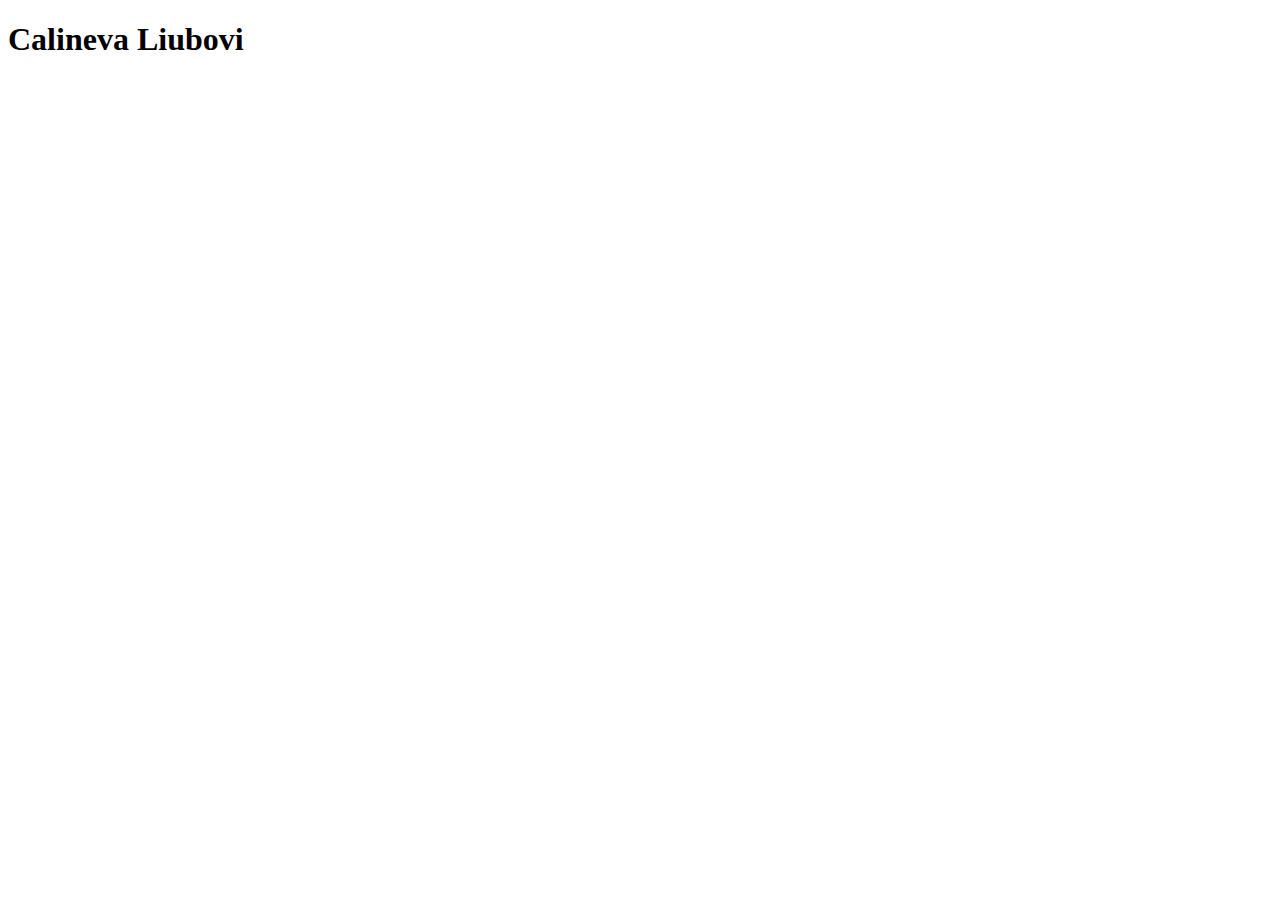
==== index.html @ 56b492c8 "init: add html and css files" ====
<!DOCTYPE html>
<html lang="en">

<head>
    <meta charset="UTF-8">
    <meta name="viewport" content="width=device-width, initial-scale=1.0">
    <link rel="stylesheet" href="assets/style.css">
    <title>Document</title>

</head>

<body>
    <h1>Calineva Liubovi</h1>
</body>

</html>
---- assets/style.css ----
h1 {
  animation: color-change 5s infinite;
}

@keyframes color-change {
  0% {
    color: aqua;
  }
  50% {
    color: blue;
  }
  100% {
    color: red;
  }
}
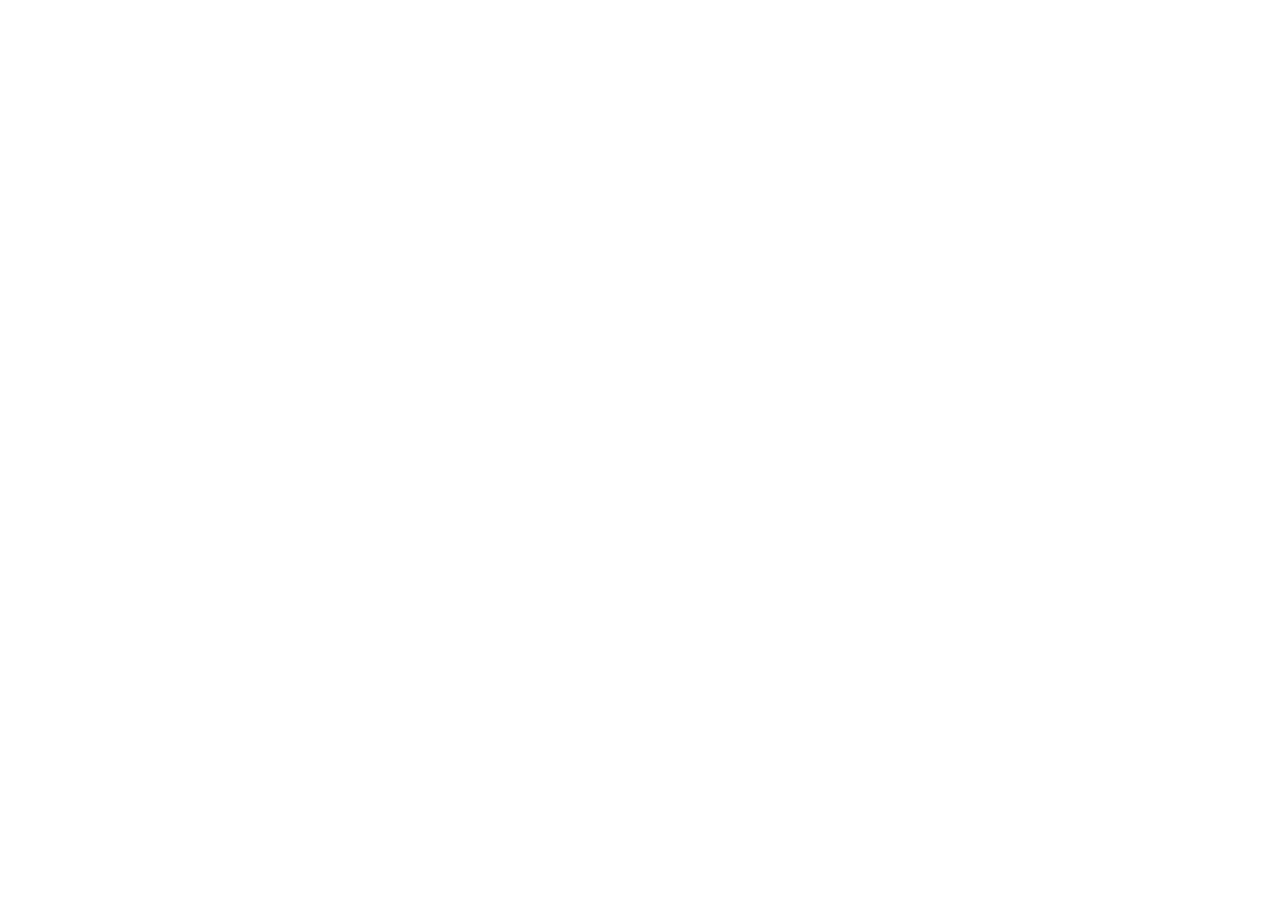
==== commit f8f50391: "feat: add html file" ====
--- a/index.html
+++ b/index.html
@@ -4,13 +4,11 @@
 <head>
     <meta charset="UTF-8">
     <meta name="viewport" content="width=device-width, initial-scale=1.0">
-    <link rel="stylesheet" href="assets/style.css">
     <title>Document</title>
-
 </head>
 
 <body>
-    <h1>Calineva Liubovi</h1>
+
 </body>
 
 </html>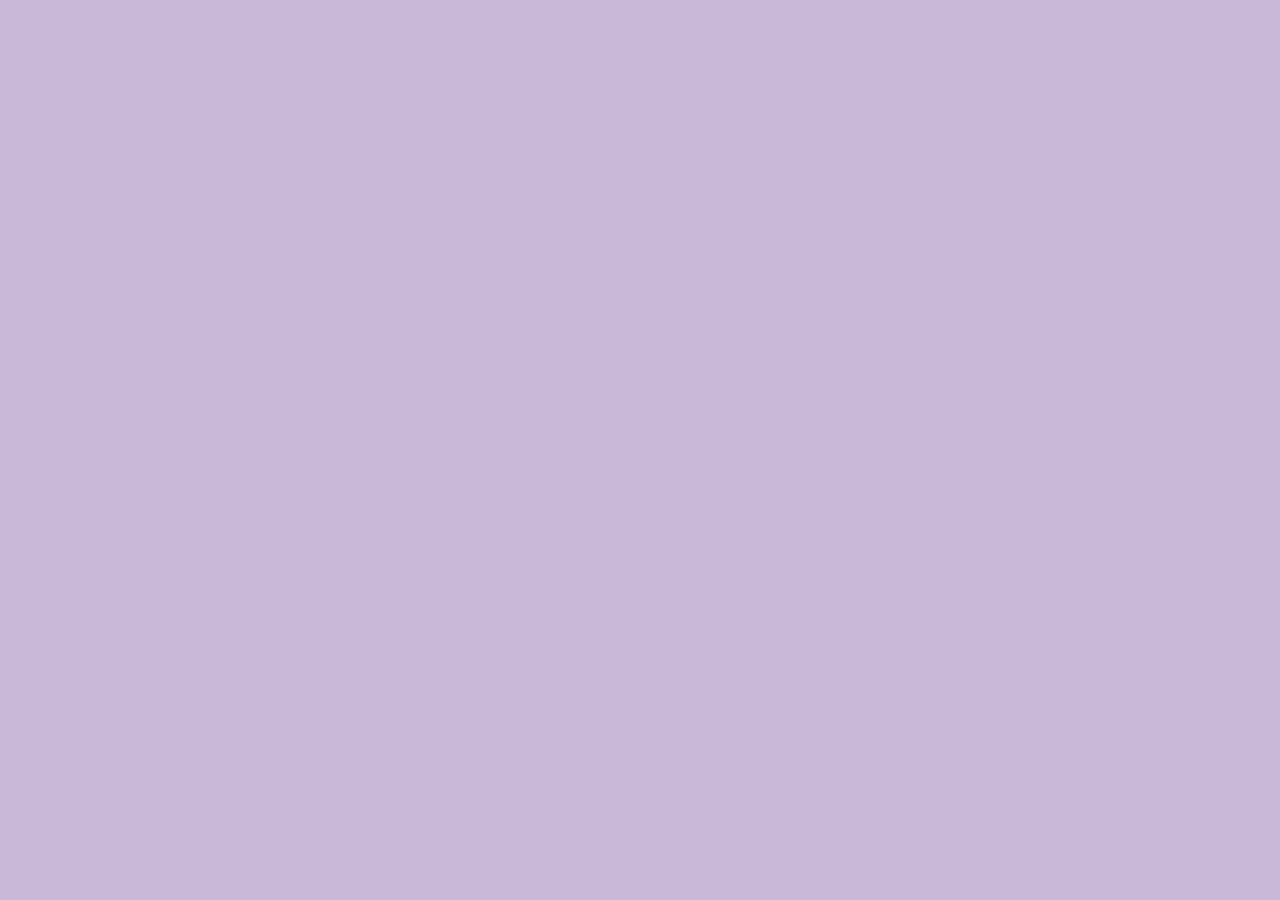
==== commit e7efccc8: "feat: add css file" ====
--- a/index.html
+++ b/index.html
@@ -4,6 +4,7 @@
 <head>
     <meta charset="UTF-8">
     <meta name="viewport" content="width=device-width, initial-scale=1.0">
+    <link rel="stylesheet" href="assets/style.css">
     <title>Document</title>
 </head>
 
--- a/assets/style.css
+++ b/assets/style.css
@@ -0,0 +1,3 @@
+body {
+  background-color: rgb(201, 184, 216);
+}
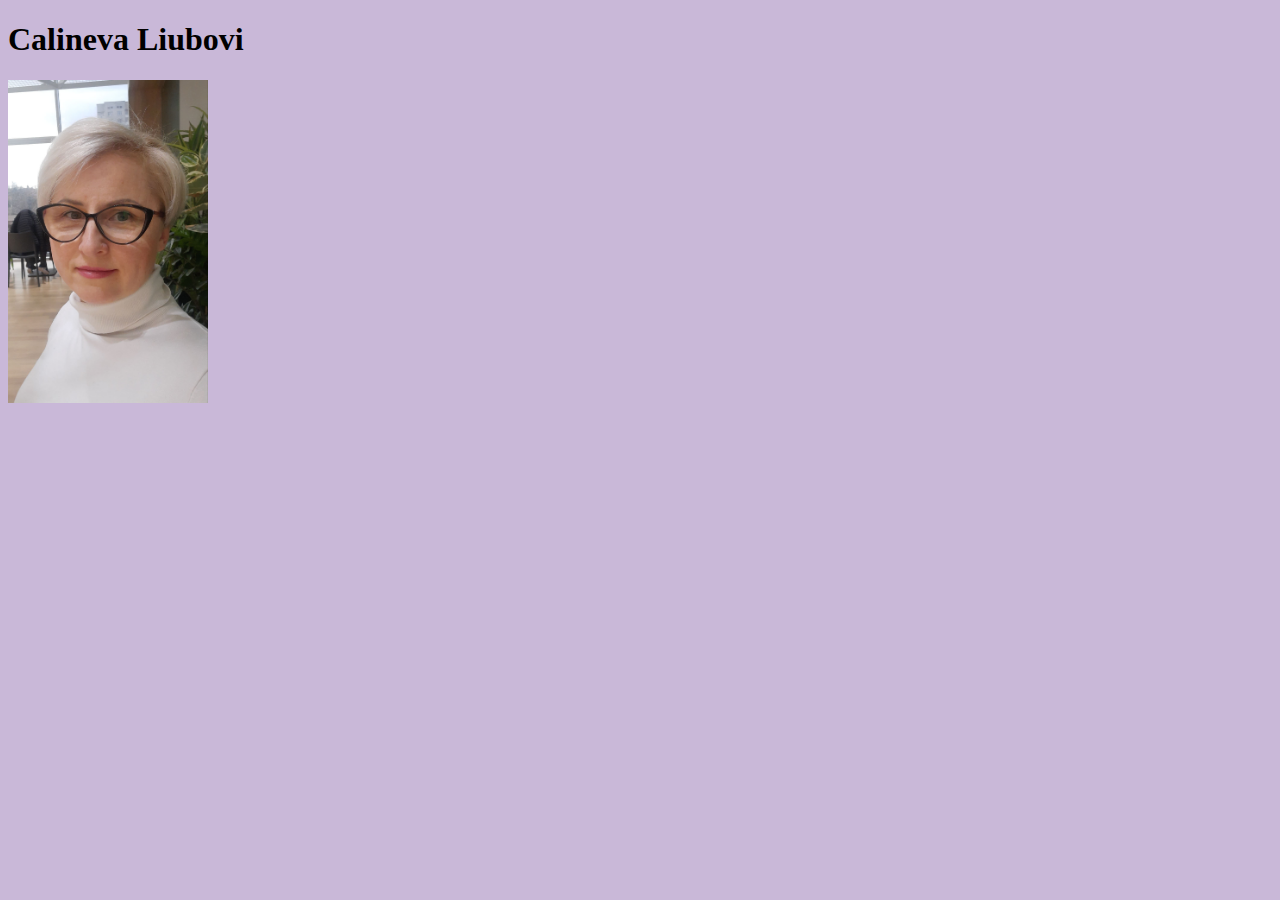
==== commit f6910727: "feat: add foto" ====
--- a/index.html
+++ b/index.html
@@ -9,6 +9,8 @@
 </head>
 
 <body>
+    <h1>Calineva Liubovi</h1>
+    <img src="assets/img/1.jpg" alt="Calineva foto" width="200">
 
 </body>
 
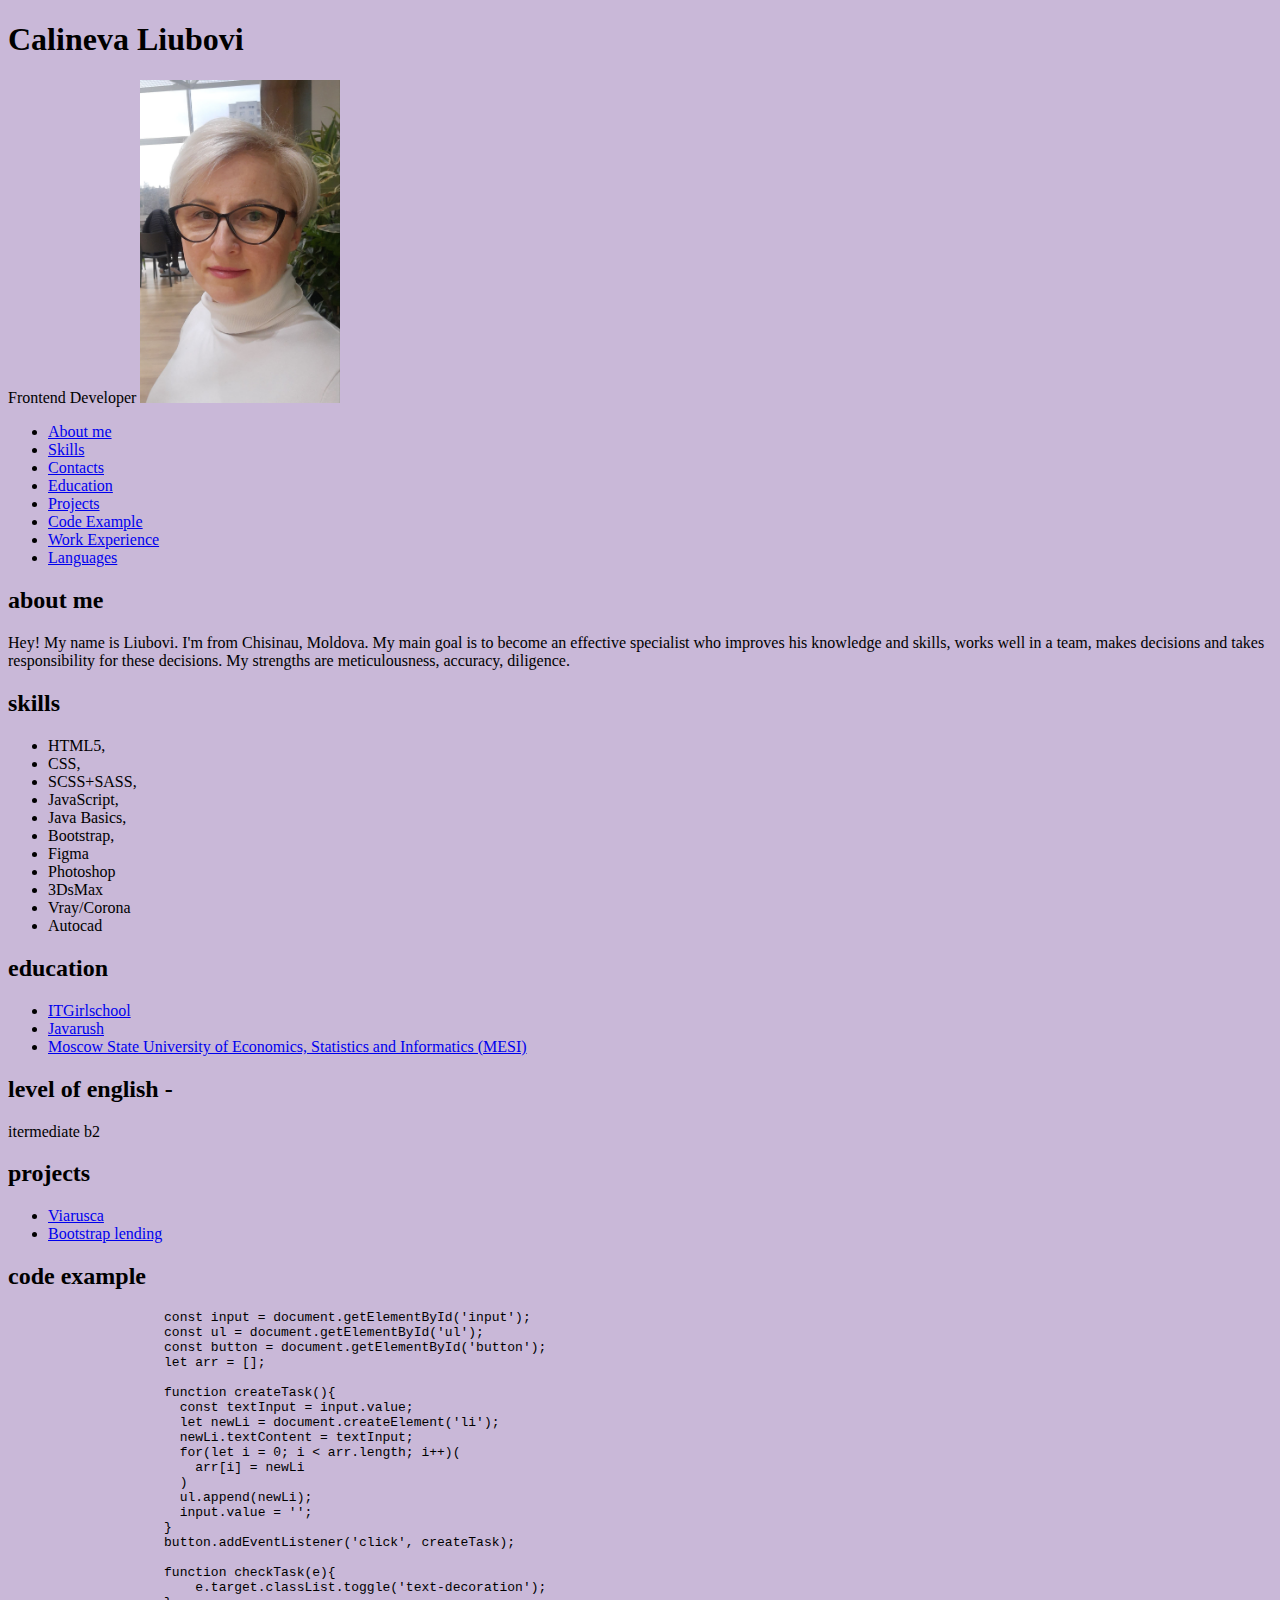
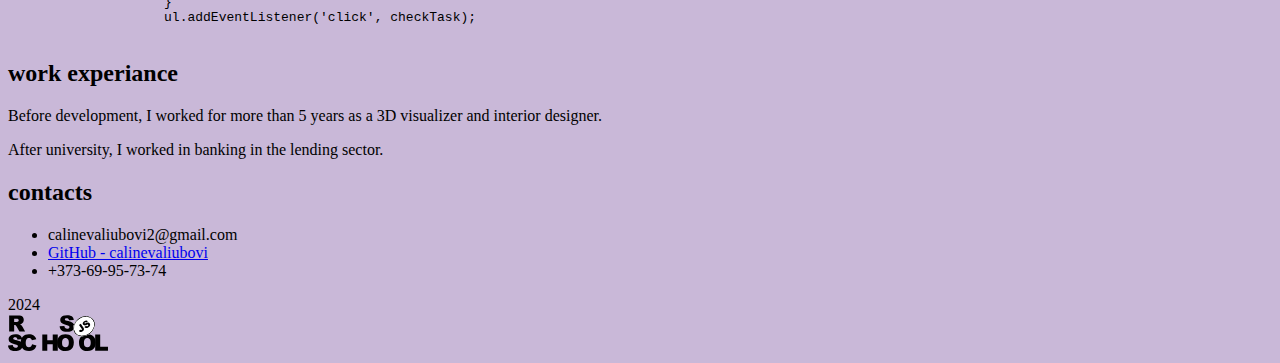
==== commit a60d9e6c: "feat: add all information about CV to html file" ====
--- a/index.html
+++ b/index.html
@@ -5,12 +5,135 @@
     <meta charset="UTF-8">
     <meta name="viewport" content="width=device-width, initial-scale=1.0">
     <link rel="stylesheet" href="assets/style.css">
-    <title>Document</title>
+    <title>Calineva Liubovi</title>
 </head>
 
 <body>
-    <h1>Calineva Liubovi</h1>
-    <img src="assets/img/1.jpg" alt="Calineva foto" width="200">
+    <header class="header">
+        <div class="container">
+            <div class="header-info">
+                <h1 class="h1">Calineva Liubovi</h1>
+                <span>Frontend Developer</span>
+                <img src="assets/img/1.jpg" alt="Calineva foto" width="200">
+            </div>
+
+            <nav class="nav">
+                <ul>
+                    <li><a href="#about">About me</a></li>
+                    <li><a href="#skills">Skills</a></li>
+                    <li><a href="#contacts">Contacts</a></li>
+                    <li><a href="#education">Education</a></li>
+                    <li><a href="#projects">Projects</a></li>
+                    <li><a href="#code">Code Example</a></li>
+                    <li><a href="#work">Work Experience</a></li>
+                    <li><a href="#languages">Languages</a></li>
+                </ul>
+            </nav>
+        </div>
+    </header>
+    <main>
+        <div class="container">
+            <section id="about">
+                <h2 class="h2">about me</h2>
+                <p>Hey! My name is Liubovi. I'm from Chisinau, Moldova. My main goal is to become an effective
+                    specialist
+                    who improves his knowledge and skills, works well in a team, makes decisions and takes
+                    responsibility
+                    for these decisions. My strengths are meticulousness, accuracy, diligence.</p>
+            </section>
+            <section id="skills">
+                <h2 class="h2">skills</h2>
+                <ul>
+                    <li>HTML5,</li>
+                    <li>CSS,</li>
+                    <li>SCSS+SASS,</li>
+                    <li>JavaScript,</li>
+                    <li>Java Basics,</li>
+                    <li>Bootstrap,</li>
+                    <li>Figma</li>
+                    <li>Photoshop</li>
+                    <li>3DsMax</li>
+                    <li>Vray/Corona</li>
+                    <li>Autocad</li>
+                </ul>
+            </section>
+            <section id="education">
+                <h2 class="h2">education</h2>
+                <ul>
+                    <li><a href="https://itgirlschool.com/" target="_blank">ITGirlschool</a></li>
+                    <li><a href="https://javarush.com/me" target="_blank">Javarush</a></li>
+                    <li><a href="https://ru.wikipedia.org/wiki/%D0%9C%D0%BE%D1%81%D0%BA%D0%BE%D0%B2%D1%81%D0%BA%D0%B8%D0%B9_%D0%B3%D0%BE%D1%81%D1%83%D0%B4%D0%B0%D1%80%D1%81%D1%82%D0%B2%D0%B5%D0%BD%D0%BD%D1%8B%D0%B9_%D1%83%D0%BD%D0%B8%D0%B2%D0%B5%D1%80%D1%81%D0%B8%D1%82%D0%B5%D1%82_%D1%8D%D0%BA%D0%BE%D0%BD%D0%BE%D0%BC%D0%B8%D0%BA%D0%B8,_%D1%81%D1%82%D0%B0%D1%82%D0%B8%D1%81%D1%82%D0%B8%D0%BA%D0%B8_%D0%B8_%D0%B8%D0%BD%D1%84%D0%BE%D1%80%D0%BC%D0%B0%D1%82%D0%B8%D0%BA%D0%B8"
+                            target="_blank">
+                            Moscow State University of Economics, Statistics and Informatics (MESI)</a>
+                    </li>
+                </ul>
+            </section>
+            <section id="languages">
+                <h2 class="h2">level of english - </h2>
+                <p>itermediate b2</p>
+            </section>
+            <section id="projects">
+                <h2 class="h2">projects</h2>
+                <ul>
+                    <li><a href="https://calinevaliubovi.github.io/Week8Task3new/possibilities.html"
+                            target="_blank">Viarusca</a></li>
+                    <li><a href="https://calinevaliubovi.github.io/Bootstrap-3/" target="_blank">Bootstrap lending</a>
+                    </li>
+                </ul>
+            </section>
+            <section id="code">
+                <h2 class="h2">code example</h2>
+                <code>
+                    <pre>
+                    const input = document.getElementById('input');
+                    const ul = document.getElementById('ul');
+                    const button = document.getElementById('button');
+                    let arr = [];
+                    
+                    function createTask(){
+                      const textInput = input.value;
+                      let newLi = document.createElement('li');
+                      newLi.textContent = textInput;
+                      for(let i = 0; i < arr.length; i++)(
+                        arr[i] = newLi
+                      )
+                      ul.append(newLi);
+                      input.value = '';
+                    }
+                    button.addEventListener('click', createTask);
+                    
+                    function checkTask(e){
+                        e.target.classList.toggle('text-decoration');
+                    }
+                    ul.addEventListener('click', checkTask);
+                    </pre>
+                </code>
+            </section>
+            <section id="work">
+                <div>
+                    <h2 class="h2">work experiance</h2>
+                    <p>Before development, I worked for more than 5 years as a 3D visualizer and interior designer.</p>
+                    <p>After university, I worked in banking in the lending sector.</p>
+                </div>
+            </section>
+        </div>
+    </main>
+    <footer>
+        <div class="container">
+            <section class="contacts-info" id="contacts">
+                <h2 class="h2">contacts</h2>
+                <ul>
+                    <li>calinevaliubovi2@gmail.com</li>
+                    <li><a href="https://github.com/calinevaliubovi" target="_blank">GitHub - calinevaliubovi</a></li>
+                    <li>+373-69-95-73-74</li>
+                </ul>
+            </section>
+            <section class="school-info"></section>
+            <div>2024</div>
+            <img src="assets/img/rs-school-logo.svg" width="100" alt="Logo">
+        </div>
+    </footer>
+
 
 </body>
 
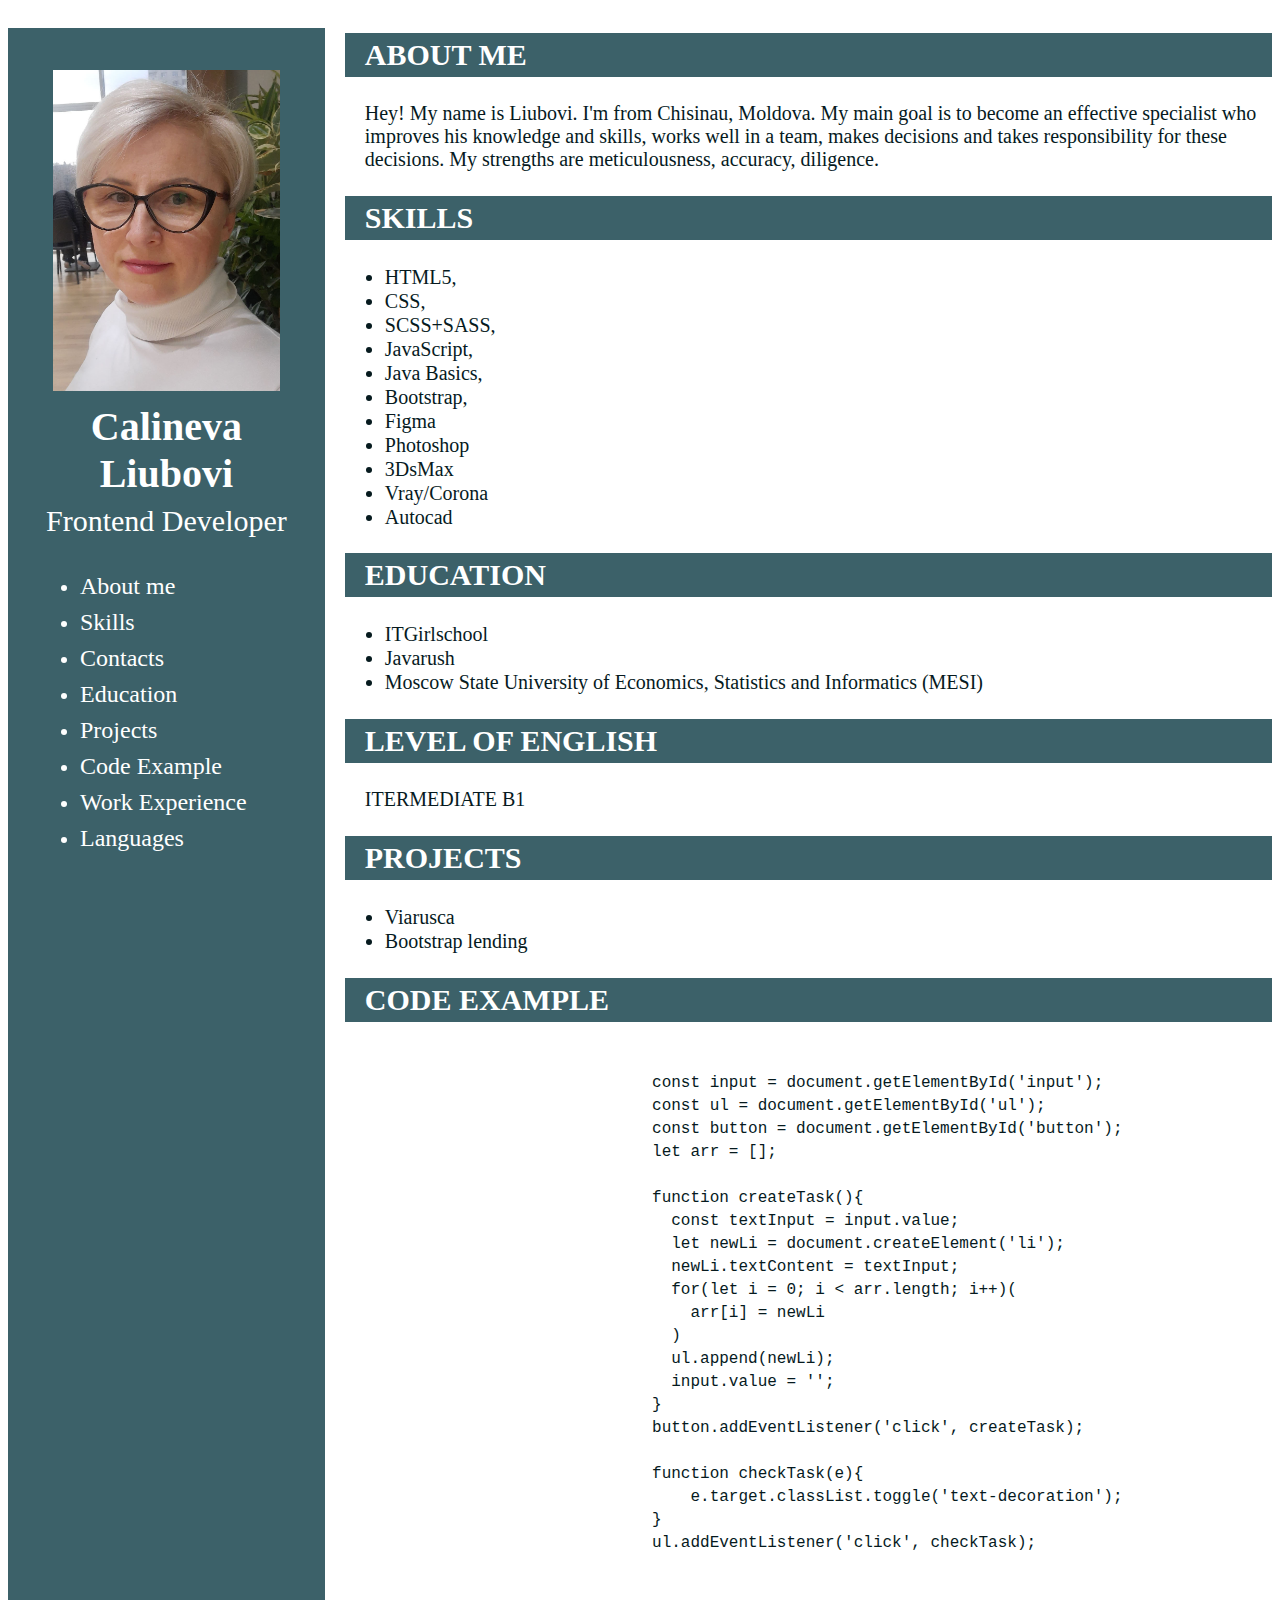
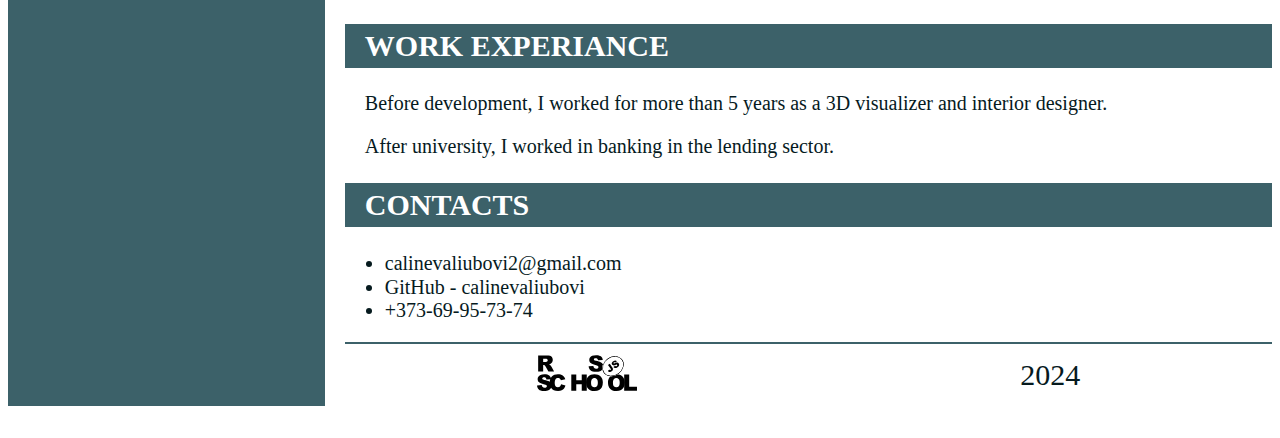
==== commit 14d64e80: "feat: add css styles" ====
--- a/index.html
+++ b/index.html
@@ -9,132 +9,149 @@
 </head>
 
 <body>
-    <header class="header">
-        <div class="container">
-            <div class="header-info">
-                <h1 class="h1">Calineva Liubovi</h1>
-                <span>Frontend Developer</span>
-                <img src="assets/img/1.jpg" alt="Calineva foto" width="200">
-            </div>
-
-            <nav class="nav">
-                <ul>
-                    <li><a href="#about">About me</a></li>
-                    <li><a href="#skills">Skills</a></li>
-                    <li><a href="#contacts">Contacts</a></li>
-                    <li><a href="#education">Education</a></li>
-                    <li><a href="#projects">Projects</a></li>
-                    <li><a href="#code">Code Example</a></li>
-                    <li><a href="#work">Work Experience</a></li>
-                    <li><a href="#languages">Languages</a></li>
-                </ul>
-            </nav>
+    <div class="content">
+        <div class="content_left">
+            <header class="header">
+                <div class="container_left">
+                    <div class="header-info">
+                        <div class="img-wraper"><img class="img" src="assets/img/1.jpg" alt="Calineva foto"></div>
+                        <h1 class="h1">Calineva Liubovi</h1>
+                        <span class="h1__item">Frontend Developer</span>
+                    </div>
+                    <nav class="nav">
+                        <ul>
+                            <li><a class="nav__item" href="#about">About me</a></li>
+                            <li><a class="nav__item" href="#skills">Skills</a></li>
+                            <li><a class="nav__item" href="#contacts">Contacts</a></li>
+                            <li><a class="nav__item" href="#education">Education</a></li>
+                            <li><a class="nav__item" href="#projects">Projects</a></li>
+                            <li><a class="nav__item" href="#code">Code Example</a></li>
+                            <li><a class="nav__item" href="#work">Work Experience</a></li>
+                            <li><a class="nav__item" href="#languages">Languages</a></li>
+                        </ul>
+                    </nav>
+                </div>
+            </header>
         </div>
-    </header>
-    <main>
-        <div class="container">
-            <section id="about">
-                <h2 class="h2">about me</h2>
-                <p>Hey! My name is Liubovi. I'm from Chisinau, Moldova. My main goal is to become an effective
-                    specialist
-                    who improves his knowledge and skills, works well in a team, makes decisions and takes
-                    responsibility
-                    for these decisions. My strengths are meticulousness, accuracy, diligence.</p>
-            </section>
-            <section id="skills">
-                <h2 class="h2">skills</h2>
-                <ul>
-                    <li>HTML5,</li>
-                    <li>CSS,</li>
-                    <li>SCSS+SASS,</li>
-                    <li>JavaScript,</li>
-                    <li>Java Basics,</li>
-                    <li>Bootstrap,</li>
-                    <li>Figma</li>
-                    <li>Photoshop</li>
-                    <li>3DsMax</li>
-                    <li>Vray/Corona</li>
-                    <li>Autocad</li>
-                </ul>
-            </section>
-            <section id="education">
-                <h2 class="h2">education</h2>
-                <ul>
-                    <li><a href="https://itgirlschool.com/" target="_blank">ITGirlschool</a></li>
-                    <li><a href="https://javarush.com/me" target="_blank">Javarush</a></li>
-                    <li><a href="https://ru.wikipedia.org/wiki/%D0%9C%D0%BE%D1%81%D0%BA%D0%BE%D0%B2%D1%81%D0%BA%D0%B8%D0%B9_%D0%B3%D0%BE%D1%81%D1%83%D0%B4%D0%B0%D1%80%D1%81%D1%82%D0%B2%D0%B5%D0%BD%D0%BD%D1%8B%D0%B9_%D1%83%D0%BD%D0%B8%D0%B2%D0%B5%D1%80%D1%81%D0%B8%D1%82%D0%B5%D1%82_%D1%8D%D0%BA%D0%BE%D0%BD%D0%BE%D0%BC%D0%B8%D0%BA%D0%B8,_%D1%81%D1%82%D0%B0%D1%82%D0%B8%D1%81%D1%82%D0%B8%D0%BA%D0%B8_%D0%B8_%D0%B8%D0%BD%D1%84%D0%BE%D1%80%D0%BC%D0%B0%D1%82%D0%B8%D0%BA%D0%B8"
-                            target="_blank">
-                            Moscow State University of Economics, Statistics and Informatics (MESI)</a>
-                    </li>
-                </ul>
-            </section>
-            <section id="languages">
-                <h2 class="h2">level of english - </h2>
-                <p>itermediate b2</p>
-            </section>
-            <section id="projects">
-                <h2 class="h2">projects</h2>
-                <ul>
-                    <li><a href="https://calinevaliubovi.github.io/Week8Task3new/possibilities.html"
-                            target="_blank">Viarusca</a></li>
-                    <li><a href="https://calinevaliubovi.github.io/Bootstrap-3/" target="_blank">Bootstrap lending</a>
-                    </li>
-                </ul>
-            </section>
-            <section id="code">
-                <h2 class="h2">code example</h2>
-                <code>
-                    <pre>
-                    const input = document.getElementById('input');
-                    const ul = document.getElementById('ul');
-                    const button = document.getElementById('button');
-                    let arr = [];
-                    
-                    function createTask(){
-                      const textInput = input.value;
-                      let newLi = document.createElement('li');
-                      newLi.textContent = textInput;
-                      for(let i = 0; i < arr.length; i++)(
-                        arr[i] = newLi
-                      )
-                      ul.append(newLi);
-                      input.value = '';
-                    }
-                    button.addEventListener('click', createTask);
-                    
-                    function checkTask(e){
-                        e.target.classList.toggle('text-decoration');
-                    }
-                    ul.addEventListener('click', checkTask);
-                    </pre>
-                </code>
-            </section>
-            <section id="work">
-                <div>
-                    <h2 class="h2">work experiance</h2>
-                    <p>Before development, I worked for more than 5 years as a 3D visualizer and interior designer.</p>
-                    <p>After university, I worked in banking in the lending sector.</p>
+        <div class="content_right">
+            <main>
+                <div class="container">
+                    <section id="about">
+                        <h2 class="h2">about me</h2>
+                        <p>Hey! My name is Liubovi. I'm from Chisinau, Moldova. My main goal is to become an effective
+                            specialist
+                            who improves his knowledge and skills, works well in a team, makes decisions and takes
+                            responsibility
+                            for these decisions. My strengths are meticulousness, accuracy, diligence.</p>
+                    </section>
+                    <section id="skills">
+                        <h2 class="h2">skills</h2>
+                        <ul>
+                            <li class="skills__item">HTML5,</li>
+                            <li class="skills__item">CSS,</li>
+                            <li class="skills__item">SCSS+SASS,</li>
+                            <li class="skills__item">JavaScript,</li>
+                            <li class="skills__item">Java Basics,</li>
+                            <li class="skills__item">Bootstrap,</li>
+                            <li class="skills__item">Figma</li>
+                            <li class="skills__item">Photoshop</li>
+                            <li class="skills__item">3DsMax</li>
+                            <li class="skills__item">Vray/Corona</li>
+                            <li class="skills__item">Autocad</li>
+                        </ul>
+                    </section>
+                    <section id="education">
+                        <h2 class="h2">education</h2>
+                        <ul>
+                            <li><a class="education__item" href="https://itgirlschool.com/"
+                                    target="_blank">ITGirlschool</a></li>
+                            <li><a class="education__item" href="https://javarush.com/me" target="_blank">Javarush</a>
+                            </li>
+                            <li><a class="education__item"
+                                    href="https://ru.wikipedia.org/wiki/%D0%9C%D0%BE%D1%81%D0%BA%D0%BE%D0%B2%D1%81%D0%BA%D0%B8%D0%B9_%D0%B3%D0%BE%D1%81%D1%83%D0%B4%D0%B0%D1%80%D1%81%D1%82%D0%B2%D0%B5%D0%BD%D0%BD%D1%8B%D0%B9_%D1%83%D0%BD%D0%B8%D0%B2%D0%B5%D1%80%D1%81%D0%B8%D1%82%D0%B5%D1%82_%D1%8D%D0%BA%D0%BE%D0%BD%D0%BE%D0%BC%D0%B8%D0%BA%D0%B8,_%D1%81%D1%82%D0%B0%D1%82%D0%B8%D1%81%D1%82%D0%B8%D0%BA%D0%B8_%D0%B8_%D0%B8%D0%BD%D1%84%D0%BE%D1%80%D0%BC%D0%B0%D1%82%D0%B8%D0%BA%D0%B8"
+                                    target="_blank">
+                                    Moscow State University of Economics, Statistics and Informatics (MESI)</a>
+                            </li>
+                        </ul>
+                    </section>
+                    <section id="languages">
+                        <h2 class="h2">level of english</h2>
+                        <p class="h2__info">itermediate b1</p>
+                    </section>
+                    <section id="projects">
+                        <h2 class="h2">projects</h2>
+                        <ul>
+                            <li><a class="projects__item"
+                                    href="https://calinevaliubovi.github.io/Week8Task3new/possibilities.html"
+                                    target="_blank">Viarusca</a></li>
+                            <li><a class="projects__item" href="https://calinevaliubovi.github.io/Bootstrap-3/"
+                                    target="_blank">Bootstrap
+                                    lending</a>
+                            </li>
+                        </ul>
+                    </section>
+                    <section id="code">
+                        <h2 class="h2">code example</h2>
+                        <pre>
+                            <code>
+                                const input = document.getElementById('input');
+                                const ul = document.getElementById('ul');
+                                const button = document.getElementById('button');
+                                let arr = [];
+                                
+                                function createTask(){
+                                  const textInput = input.value;
+                                  let newLi = document.createElement('li');
+                                  newLi.textContent = textInput;
+                                  for(let i = 0; i &lt; arr.length; i++)(
+                                    arr[i] = newLi
+                                  )
+                                  ul.append(newLi);
+                                  input.value = '';
+                                }
+                                button.addEventListener('click', createTask);
+                                
+                                function checkTask(e){
+                                    e.target.classList.toggle('text-decoration');
+                                }
+                                ul.addEventListener('click', checkTask);
+                            </code>
+                        </pre>
+                    </section>
+                    <section id="work">
+                        <div>
+                            <h2 class="h2">work experiance</h2>
+                            <p>Before development, I worked for more than 5 years as a 3D visualizer and interior
+                                designer.
+                            </p>
+                            <p>After university, I worked in banking in the lending sector.</p>
+                        </div>
+                    </section>
                 </div>
-            </section>
+            </main>
+            <footer>
+                <div class="container">
+                    <section class="contacts-info" id="contacts">
+                        <h2 class="h2">contacts</h2>
+                        <ul>
+                            <li>calinevaliubovi2@gmail.com</li>
+                            <li><a class="contacts__item" href="https://github.com/calinevaliubovi"
+                                    target="_blank">GitHub -
+                                    calinevaliubovi</a>
+                            </li>
+                            <li>+373-69-95-73-74</li>
+                        </ul>
+                    </section>
+                    <div class="school-info">
+                        <a class="school-link" href="https://wearecommunity.io/events/js-stage0-rs-2024q2"
+                            target="_blank"><img src="assets/img/rs-school-logo.svg" width="100"
+                                alt="Logo RSSchool"></a>
+                        <div class="school-info__item">2024</div>
+                    </div>
+                </div>
+            </footer>
         </div>
-    </main>
-    <footer>
-        <div class="container">
-            <section class="contacts-info" id="contacts">
-                <h2 class="h2">contacts</h2>
-                <ul>
-                    <li>calinevaliubovi2@gmail.com</li>
-                    <li><a href="https://github.com/calinevaliubovi" target="_blank">GitHub - calinevaliubovi</a></li>
-                    <li>+373-69-95-73-74</li>
-                </ul>
-            </section>
-            <section class="school-info"></section>
-            <div>2024</div>
-            <img src="assets/img/rs-school-logo.svg" width="100" alt="Logo">
-        </div>
-    </footer>
-
-
+    </div>
 </body>
 
 </html>--- a/assets/style.css
+++ b/assets/style.css
@@ -1,3 +1,117 @@
+:root {
+  --main-color: rgb(60, 97, 105);
+  --font-color: #fff;
+  --font-color-1: rgb(6, 26, 30);
+  --font-color-2: rgb(4, 51, 61);
+  --font-color-3: rgb(2, 127, 155);
+}
+
 body {
-  background-color: rgb(201, 184, 216);
+  color: var(--font-color-1);
+  font-size: 20px;
 }
+
+.content {
+  display: flex;
+  max-width: 1600px;
+  margin: 0 auto;
+}
+
+.content_left {
+  background-color: var(--main-color);
+  color: var(--font-color);
+  padding: 2rem;
+  max-width: 20%;
+  margin: 20px 20px 0 0;
+}
+
+.header-info {
+  text-align: center;
+}
+
+h1 {
+  box-sizing: border-box;
+  margin: 7px auto;
+}
+
+.h1__item {
+  font-size: 30px;
+}
+
+.h2 {
+  text-transform: uppercase;
+  background-color: var(--main-color);
+  color: var(--font-color);
+  padding: 5px 20px;
+}
+
+.img {
+  padding-top: 10px;
+  max-width: 90%;
+}
+
+.nav {
+  margin-top: 30px;
+}
+a {
+  text-decoration: none;
+}
+.nav__item {
+  text-decoration: none;
+  color: var(--font-color);
+  font-size: 24px;
+  line-height: 1.5;
+}
+
+.h2__info {
+  text-transform: uppercase;
+}
+
+p {
+  padding-left: 20px;
+}
+
+.projects__item,
+.education__item,
+.contacts__item {
+  text-decoration: none;
+  color: var(--font-color-1);
+  line-height: 1.2;
+}
+.skills__item {
+  line-height: 1.2;
+}
+
+.projects__item:hover,
+.education__item:hover,
+.contacts__item:hover {
+  color: var(--font-color-3);
+  text-decoration-line: underline;
+}
+
+.nav__item:hover {
+  color: var(--font-color-2);
+}
+
+code {
+  font-size: 16px;
+}
+
+.contacts-info {
+  border-bottom: 2px solid var(--main-color);
+}
+
+.school-info {
+  display: flex;
+  justify-content: space-around;
+  align-items: center;
+  margin: 10px 0;
+}
+
+.school-info__item {
+  font-size: 30px;
+}
+
+.school-link:hover {
+  border-bottom: 2px solid var(--main-color);
+}
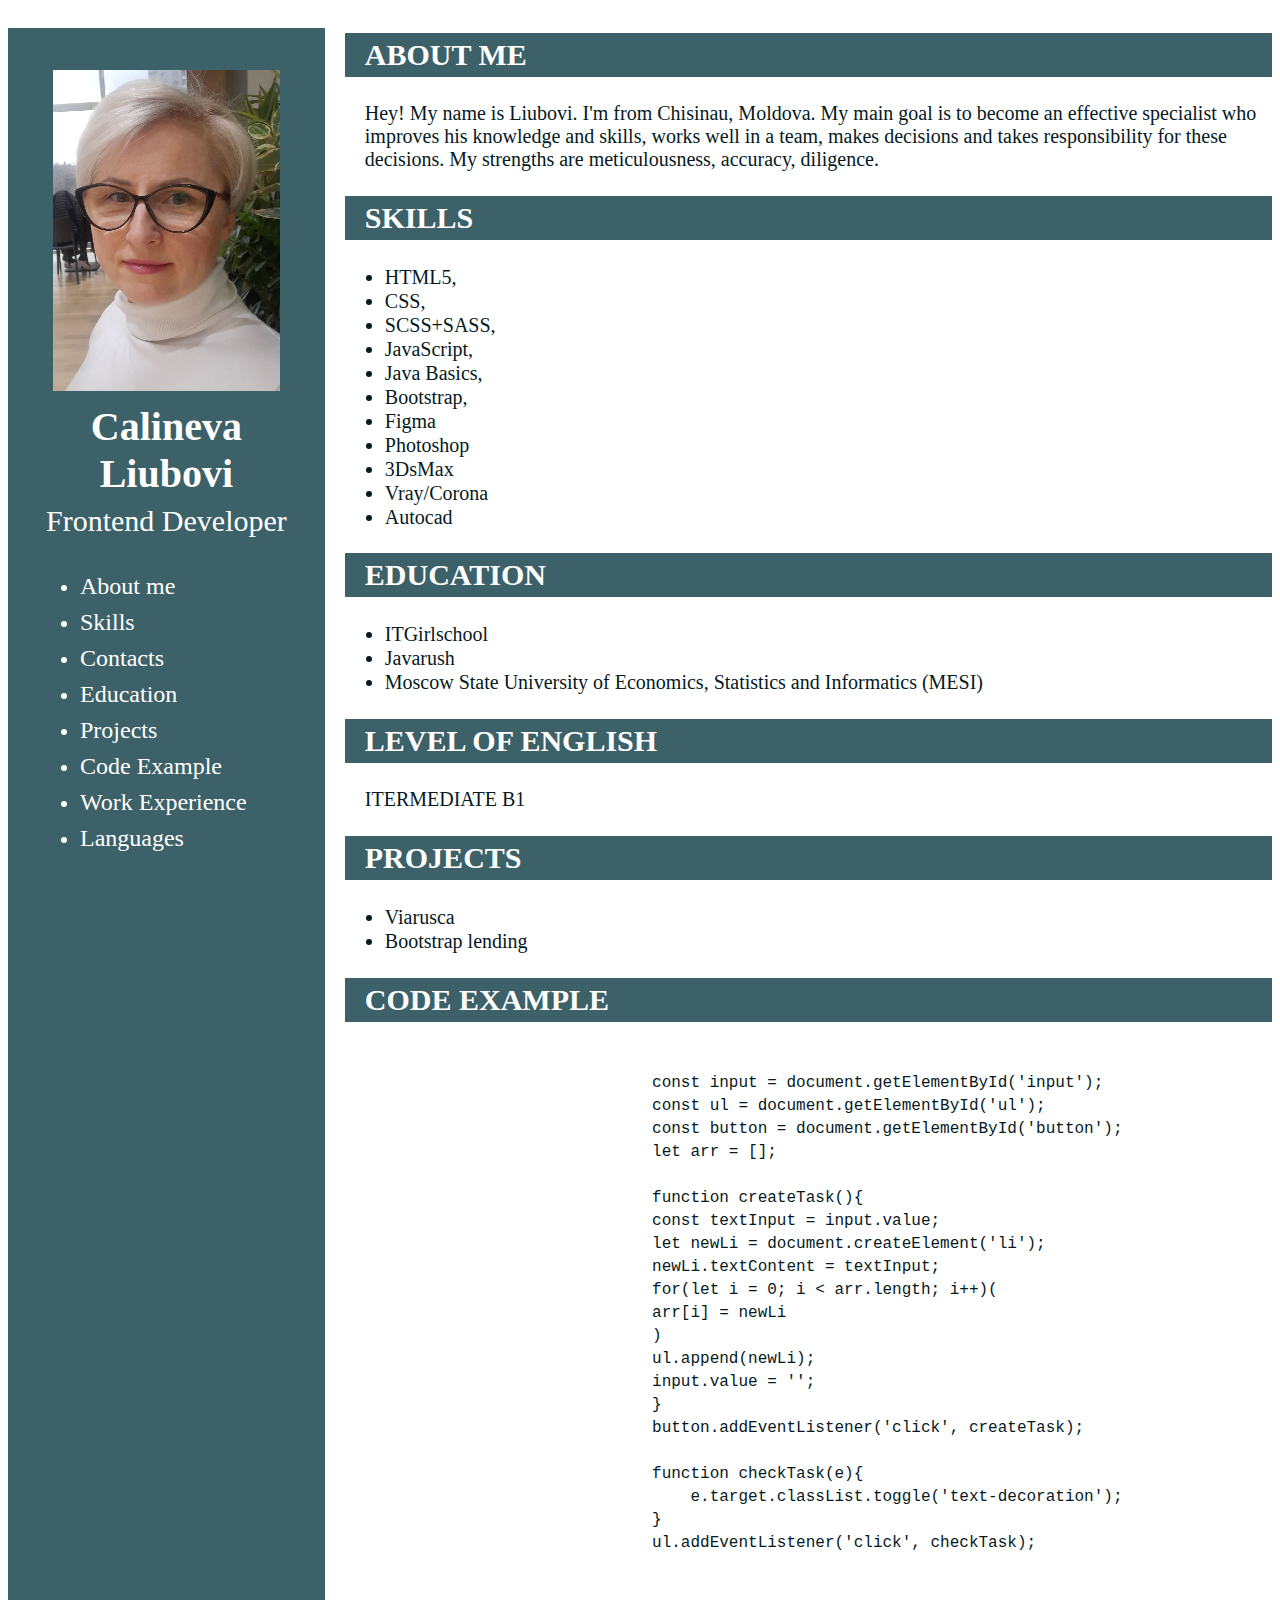
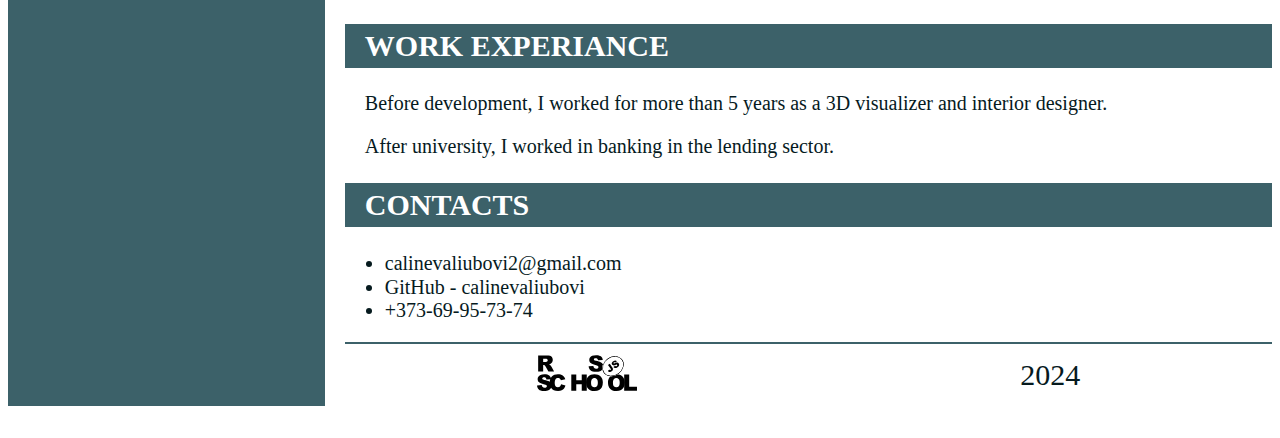
==== commit 9cf494f1: "fix: delete whitespace" ====
--- a/index.html
+++ b/index.html
@@ -4,6 +4,7 @@
 <head>
     <meta charset="UTF-8">
     <meta name="viewport" content="width=device-width, initial-scale=1.0">
+    <link rel="shortcut icon" href="https://www.svgrepo.com/show/474385/laptop1.svg" type="image/svg">
     <link rel="stylesheet" href="assets/style.css">
     <title>Calineva Liubovi</title>
 </head>
@@ -98,19 +99,19 @@
                                 const ul = document.getElementById('ul');
                                 const button = document.getElementById('button');
                                 let arr = [];
-                                
+
                                 function createTask(){
-                                  const textInput = input.value;
-                                  let newLi = document.createElement('li');
-                                  newLi.textContent = textInput;
-                                  for(let i = 0; i &lt; arr.length; i++)(
-                                    arr[i] = newLi
-                                  )
-                                  ul.append(newLi);
-                                  input.value = '';
+                                const textInput = input.value;
+                                let newLi = document.createElement('li');
+                                newLi.textContent = textInput;
+                                for(let i = 0; i &lt; arr.length; i++)(
+                                arr[i] = newLi
+                                )
+                                ul.append(newLi);
+                                input.value = '';
                                 }
                                 button.addEventListener('click', createTask);
-                                
+
                                 function checkTask(e){
                                     e.target.classList.toggle('text-decoration');
                                 }
